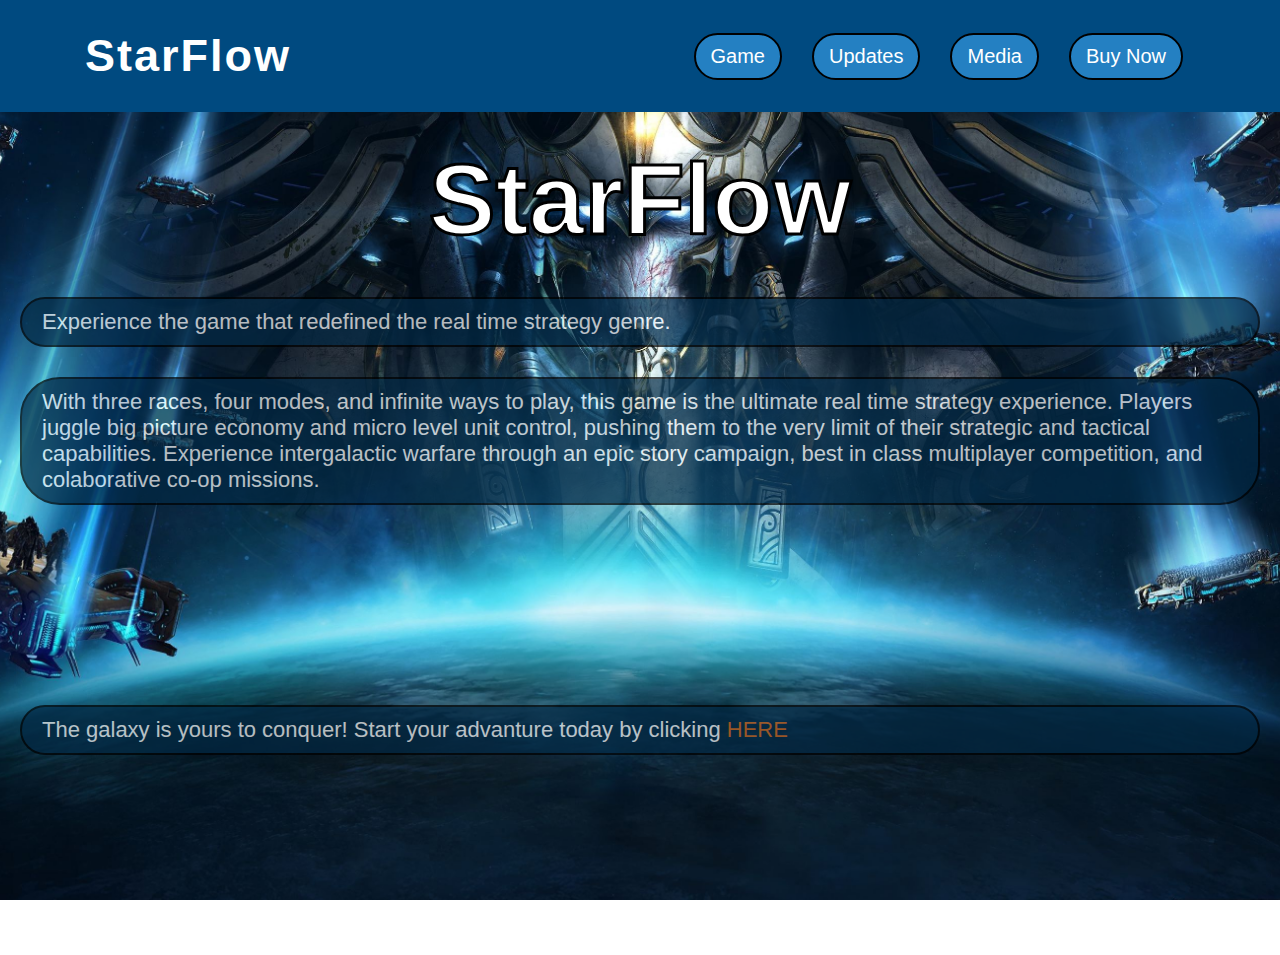
==== index.html @ 9da78d55 "Add files via upload" ====
<!DOCTYPE html>
<html>
    <head>
        <title> StarFlow </title>
        <link rel="stylesheet" href="style.css">
        <meta name="viewport" content="width=device-width, initial-scale=1.0">
        <script src="https://ajax.googleapis.com/ajax/libs/jquery/3.5.1/jquery.min.js"></script>
        <script>
            $(function(){
                $(".toggle").on("click", function(){
                    if($(".item").hasClass("active")){
                        $(".item").removeClass("active");
                    }
                    else{
                        $(".item").addClass("active");
                    }
                })
            });

        </script>
    </head>
    <body>

        <nav>
            <ul class="menu">
            <li class="logo"><a href="index.html">StarFlow</a></li>
            <li class="item"><a href="index.html">Game</a></li>
            <li class="item"><a href="updates.html">Updates</a></li>
            <li class="item"><a href="media.html">Media</a></li>
            <li class="item"><a href="buynow.html">Buy Now</a></li>
            <li class="toggle"><span class="bars"></span></li>
            </ul>
        </nav>
        <main>
            <h1>StarFlow</h1>
            <div class="topbox">
                <p>Experience the game that redefined the real time strategy genre.</p>
            </div>

            <div class="bottombox">
                <p>With three races, four modes, and infinite ways to play, this game is the ultimate real time strategy experience. Players juggle big picture economy and micro level unit control, pushing them to the very limit of their strategic and tactical capabilities. Experience intergalactic warfare through an epic story campaign, best in class multiplayer competition, and colaborative co-op missions.</p>
            </div>

            <div class="buyingbox">
                <p>The galaxy is yours to conquer! Start your advanture today by clicking <a href="buynow.html">HERE</a></p>
            </div>

        </main>
        
    </body>

</html>
---- style.css ----
*{
    margin: 0px;
    padding: 0px;
    box-sizing: border-box;
    font-family: Arial, Helvetica, sans-serif;
}

nav{
    background: rgb(0, 74, 128);
    padding:  5px 20px;
}
ul{
    list-style-type: none;
    margin-right: 5%;
}
a{
    color: white;
    text-decoration: none;
}
a:hover{
    text-decoration: underline;
}
.menu li{
    font-size: 16px;
    padding: 15px 5px;
}
.menu li a{
    display: block;
}
.logo a{
    font-size: 25px;
}


.item{
    width: 100%;
    text-align: center;
    display: none;
}
.item.active{
    display: block;
}
.menu{
    display: flex;
    flex-wrap: wrap;
    justify-content: space-between;
    align-items: center;
}
.toggle{
    cursor: pointer;
}
.bars{
    background: rgb(0, 0, 0);
    display: inline-block;
    height: 5px;
    position: relative;
    width: 40px;
}
.bars::before,.bars::after{
    background: rgb(0, 0, 0);
    display: inline-block;
    height: 5px;
    position: absolute;
    width: 40px;
    content: "";
}
.bars::before{
    top: 10px;
}
.bars::after{
    top: -10px;
}
body{
    background-image: url("homepageimage.png");
    background-repeat: no-repeat;
    background-attachment: fixed;
    background-position: center;
}
h1{
    text-align: center;
    font-size: 100px;
    padding: 30px 10px;
    color: white;
    -webkit-text-stroke: 3px black;
}
.topbox{
    margin: 10px 20px;
    background-color: rgb(2, 40, 68);
    opacity: .7;
    border: 2px solid black;
    border-radius: 40px;
}
.bottombox{
    margin: 30px 20px;
    background-color: rgb(2, 40, 68);
    opacity: .7;
    border: 2px solid black;
    border-radius: 40px;
}
.buyingbox{
    margin: 10px 20px;
    background-color: rgb(2, 40, 68);
    opacity: .7;
    border: 2px solid black;
    border-radius: 40px;
}
p{
    color: white;
    font-size: 22px;
    padding: 10px 20px;
}
.buyingbox a{
    color: chocolate;
}
img{
    border-radius: 40px;
    border: 4px solid black;
    margin-top: 10px;
    width: 100%;
}
.updatespage{
    margin: 5%;
}
.container{
    position: relative;
}
.firsttext{
    position: absolute;
    bottom: 10px;
    right: 5px;
    padding-left: 20px;
    padding-right: 20px;
}
.containertwo{
    position: relative;
}
.secondtext{
    position: absolute;
    bottom: 10px;
    right: 5px;
    padding-left: 20px;
    padding-right: 20px;
}
.containerthree{
    position: relative;
}
.thirdtext{
    position: absolute;
    bottom: 10px;
    right: 5px;
    padding-left: 20px;
    padding-right: 20px;
}
.containerfour{
    position: relative;
}
.fourthtext{
    position: absolute;
    bottom: 10px;
    right: 5px;
    padding-left: 20px;
    padding-right: 20px;
}
h3{
    text-align: center;
    font-size: 40px;
    padding: 30px 20px;
    color: white;
    -webkit-text-stroke: 2px black;
}
.wallpapers{
    width: 80%;
    margin-left: 10%;
    float: left;
}
.videos{
    width: 80%;
    margin-left: 10%;
    float: left;
    margin-bottom: 50px;
}
.toptext{
    margin-top: 15%;
    margin-left: 5%;
    margin-right: 5%;
    background-color: rgb(2, 40, 68);
    opacity: .7;
    border: 2px solid black;
    border-radius: 40px;
    text-align: center;
}
button{
    width: 50%;
    margin-left: 25%;
    margin-top: 15%;
    padding: 30px 50px;
    background-color: rgb(2, 40, 68);
    font-weight: bold;
    font-size: 40px;
    -webkit-text-stroke: 2px black;
    color: white;
    border: 3px solid black;
    border-radius: 50px;
    transition-duration: 0.5s;
}
button:hover{
    background-color: white;
    color: black;
}


/* TABLET and PC */

@media all and (min-width: 560px){
    .menu{
        justify-content: center;
    }
    .logo{
        flex: 1;
        font-weight: bold;
    }
    .item a{
    padding: 10px 15px;
    background-color: rgb(36, 128, 194);
    border: 2px solid rgb(0, 0, 0);
    border-radius: 30em;
    text-decoration: none;
    font-size: 20px;
    }
    .item a:hover{
        transition: .4s;
        background: rgb(9, 46, 71);
        border-color: rgb(255, 255, 255);
    }
    .logo a{
    padding: 5px 10px;
    text-decoration: none;
    width: 110px;
    font-size: 36px;
    margin-left: 40px;
    letter-spacing: 2px;
    }
    .buyingbox{
        margin: 200px 20px;
    }
    .container{
        float: left;
        width: 45%;
        margin-left: 1%;
    }
    .containertwo{
        float: left;
        width: 45%;
        margin-left: 1%;
    }
    .containerthree{
        float: left;
        width: 45%;
        margin-left: 1%;
    }
    .containerfour{
        float: left;
        width: 45%;
        margin-left: 1%;
    }
    .wallpapers{
        width: 42%;
        margin: 2%;
        float: left;
    }
    .videos{
        margin-top: auto;
        width: 42%;
        float: right;
        margin-right: 2%;
        margin-top: 20px;
    }
    .toptext{
        margin-top: 5%;
        margin-left: 5%;
        margin-right: 5%;
        background-color: rgb(2, 40, 68);
        opacity: .7;
        border: 2px solid black;
        border-radius: 40px;
        text-align: center;
    }

}

@media all and (min-width: 768px){
    .item{
        display: block;
        width: auto;
    }
    .toggle{
        display: none;
    }
    .menu li{
        padding: 20px 15px;
    }
    body{
        background-size: cover;
    }
    .container{
        float: left;
        width: 45%;
        margin-left: 2%;
        margin-bottom: 1%;
    }
    .containertwo{
        float: left;
        width: 45%;
        margin-left: 2%;
        margin-bottom: 1%;
    }
    .containerthree{
        float: left;
        width: 45%;
        margin-left: 2%;
        margin-bottom: 1%;
    }
    .containerfour{
        float: left;
        width: 45%;
        margin-left: 2%;
        margin-bottom: 1%;
    }
    .logo a{
        font-size: 45px;
    }
   
}
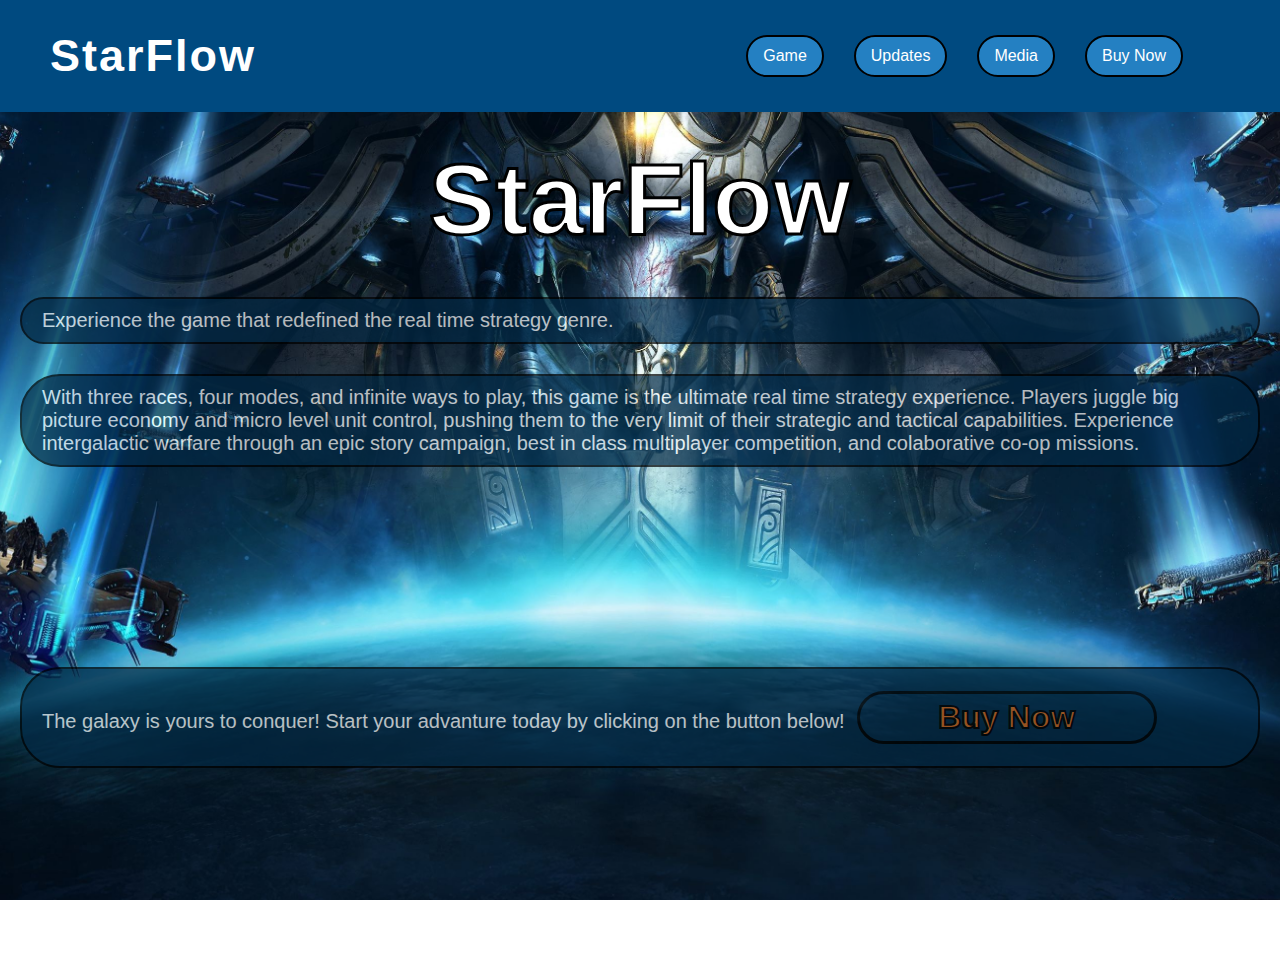
==== commit 85eec74b: "Add files via upload" ====
--- a/index.html
+++ b/index.html
@@ -42,7 +42,7 @@
             </div>
 
             <div class="buyingbox">
-                <p>The galaxy is yours to conquer! Start your advanture today by clicking <a href="buynow.html">HERE</a></p>
+                <p>The galaxy is yours to conquer! Start your advanture today by clicking on the button below!<button class="firstbutton"><a href="buynow.html">Buy Now</a></button></p>
             </div>
 
         </main>
--- a/style.css
+++ b/style.css
@@ -207,6 +207,17 @@
     background-color: white;
     color: black;
 }
+.firstbutton{
+    width: 200px;
+    margin-left: 1%;
+    margin-top: 1%;
+    margin-bottom: 1%;
+    padding: 10px 10px;
+    background-color: rgb(2, 40, 68);
+    font-weight: bold;
+    font-size: 20px;
+}
+
 
 
 /* TABLET and PC */
@@ -225,7 +236,7 @@
     border: 2px solid rgb(0, 0, 0);
     border-radius: 30em;
     text-decoration: none;
-    font-size: 20px;
+    font-size: 16px;
     }
     .item a:hover{
         transition: .4s;
@@ -237,7 +248,7 @@
     text-decoration: none;
     width: 110px;
     font-size: 36px;
-    margin-left: 40px;
+    margin-left: 5px;
     letter-spacing: 2px;
     }
     .buyingbox{
@@ -285,6 +296,18 @@
         border-radius: 40px;
         text-align: center;
     }
+    p{
+        font-size: 20px;
+        padding: 10px 20px;
+    }
+    .firstbutton{
+        width: 100px;
+        margin-left: 1%;
+        margin-top: 1%;
+        margin-bottom: 1%;
+        font-size: 20px;
+    }
+        
 
 }
 
@@ -329,5 +352,15 @@
     .logo a{
         font-size: 45px;
     }
+    .firstbutton{
+        width: 300px;
+        margin-left: 1%;
+        margin-top: 1%;
+        margin-bottom: 1%;
+        padding: 5px 5px;
+        background-color: rgb(2, 40, 68);
+        font-weight: bold;
+        font-size: 32px;
+    }
    
 }